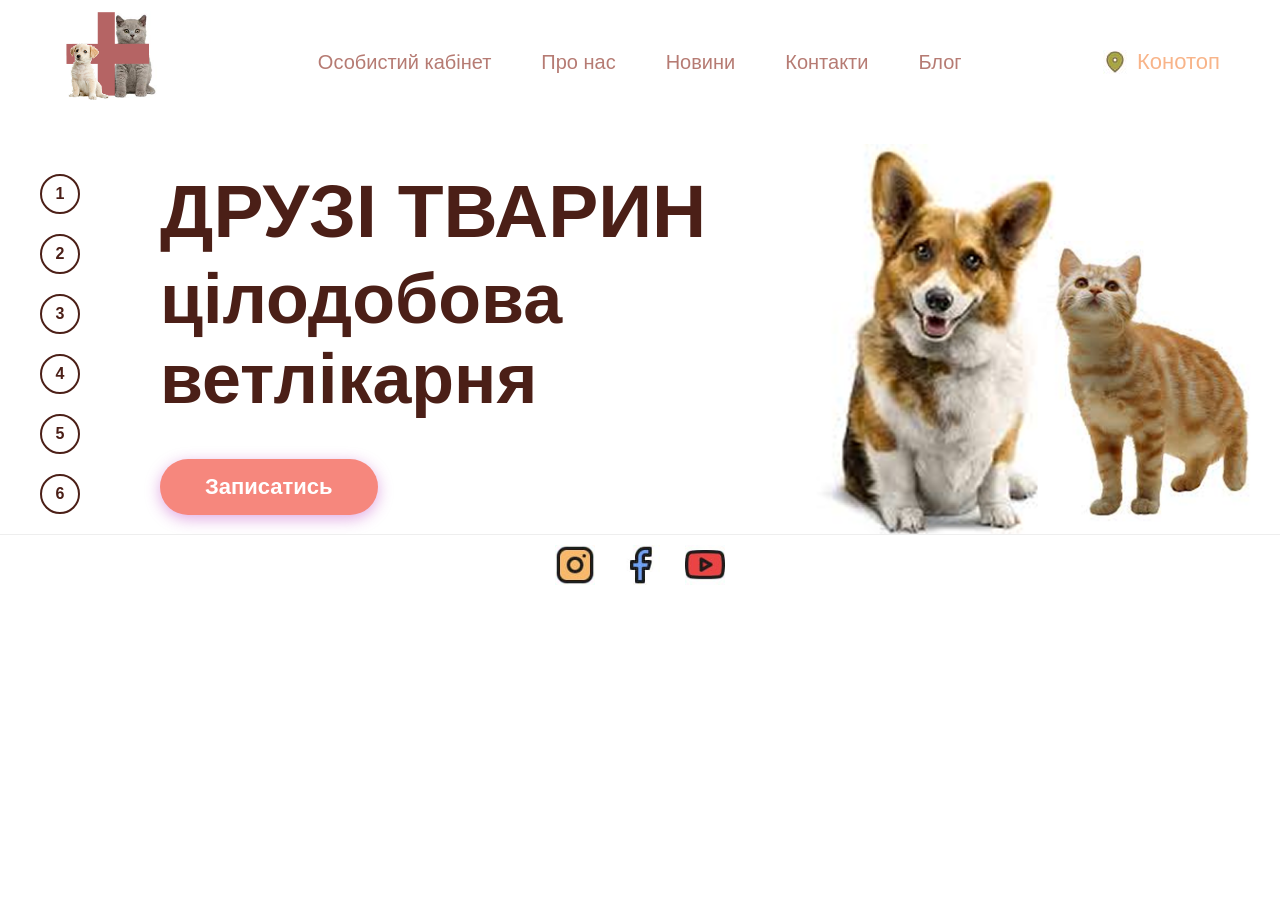
==== index.html @ 999e4d9e "перший запуск сайту ветеренарна клініка" ====
<!DOCTYPE html>
<html lang="en">
<head>
    <meta charset="UTF-8">
    <meta name="viewport" content="width=device-width, initial-scale=1.0">
    <title>Друзі Тварин. Цілодобова ветлікарня</title>

    <link rel="stylesheet" href="styles.css">

</head>
<body>
    
    <header class="header">
        <div class="logo">
            <img src="./логотип.png" alt="Логотип">
        </div>
        <nav class="navigation">
        <ul>
            <li><a href="#">Особистий кабінет</a></li>
            <li><a href="./about.html">Про нас</a></li>
            <li><a href="#">Новини</a></li>
            <li><a href="./Kontaktu.html">Контакти</a></li>
            <li><a href="#">Блог</a></li>
        </ul>
        </nav>

        <div class="konotop">
            <img src="./location_on.jpg" alt="Локація">
            <a href="#">Конотоп</a>
        </div>
    </header>

    <main class="container">
    <aside class="sidebar">
        <nav>
            <ul>
                <li><a href="./index.html">1</a></li>
                <li><a href="./Main_2.html">2</a></li>
                <li><a href="#3">3</a></li>
                <li><a href="#4">4</a></li>
                <li><a href="#5">5</a></li>
                <li><a href="#6">6</a></li>
            </ul>
        </nav>
    </aside>

    <div class="content">
        <div class="text-section">
            <h1>ДРУЗІ ТВАРИН</h1>
            <h2>цілодобова <br> ветлікарня</h2>
            <a href="recording.html" class="button">Записатись</a>
        </div>
    </div>

    <div class="image-section">
        <img src="./cat-dog-1.png" alt="Кіт і собака">
    </div>
</main>

<footer class="footer">
    <div class="footer-container">
        <ul class="social-links">  
            <li><a href="#"><img src="./Instagram.jpg" alt="Instagram"></a></li>                                                 
            <li><a href="#"><img src="./Facebook.jpg" alt="Facebook"></a></li>
           <li><a href="#"><img src="./Youtube.jpg" alt="Youtube"></a></li>
    </ul>
    </div>
</footer>

</body>
</html>
---- styles.css ----
/* 1. Загальні налаштування */
* {
    margin: 0;
    padding: 0;
    box-sizing: border-box; /* Основа ЛР №7: внутрішні відступи не розширюють блоки */
}

body {
    font-family: "Abel", sans-serif;
    background-color: #fff;
    overflow-x: hidden; /* Запобігає появі горизонтальної прокрутки на мобільних */
}

/* 2. Шапка (Header) */
.header {
    display: flex;
    justify-content: space-between;
    align-items: center;
    padding: 10px 60px;
    width: 100%;
    transition: box-shadow 0.4s ease, background-color 0.4s ease;
}

/* Підсвічування всієї шапки як у кнопки */
.header:hover {
    background-color: #fff;
    box-shadow: 0 0 20px rgba(181, 46, 185, 0.4);
}

.logo img {
    height: 100px;
    width: auto;
    transition: filter 0.3s ease, transform 0.3s ease;
}

.logo img:hover {
    transform: scale(1.05);
    filter: drop-shadow(0 0 8px rgba(181, 46, 185, 0.4));
}

.navigation ul {
    list-style-type: none;
    display: flex;
    gap: 50px;
}

.navigation a {
    text-decoration: none;
    color: #b67b73;
    font-size: 20px;
    line-height: 1.2;
    position: relative;
    transition: color 0.3s ease, text-shadow 0.3s ease;
}

/* Підсвічування посилань у меню */
.navigation a:hover {
    color: #f6877d;
    text-shadow: 0 0 10px rgba(181, 46, 185, 0.4);
}

.konotop {
    display: flex;
    align-items: center;
    gap: 10px;
    transition: text-shadow 0.3s ease;
}

.konotop a {
    color: #f8b489;
    text-decoration: none;
    font-size: 22px;
}

.konotop:hover a {
    text-shadow: 0 0 8px rgba(181, 46, 185, 0.4);
}

/* 3. Основний контейнер */
.container {
    display: flex;
    flex-direction: row;
    justify-content: space-between;
    min-height: auto;
    padding: 0 40px;
    margin-bottom: -40px;
}

/* 4. Бічна панель (Sidebar) */
.sidebar {
    width: 150px;
    display: flex;
    justify-content: center;
    padding-top: 50px;
    min-height: 450px;
}

.sidebar ul {
    list-style: none;
}

.sidebar li {
    margin-bottom: 20px;
}

.sidebar a {
    text-decoration: none;
    color: #4b1f17;
    width: 40px;
    height: 40px;
    border: 2px solid #4b1f17;
    border-radius: 50%;
    display: flex;
    align-items: center;
    justify-content: center;
    font-weight: bold;
    transition: 0.3s;
}

/* Підсвічування кнопок сайдбару в стилі основної кнопки */
.sidebar a:hover {
    background-color: #f6877d;
    border-color: #f6877d;
    color: #fff;
    box-shadow: 0 0 15px rgba(181, 46, 185, 0.4);
}

/* 5. Головний контент */
.content {
    display: flex;
    flex: 1;
    justify-content: space-around;
    align-items: flex-start;
    margin-top: -30px;
}

.text-section {
    display: flex;
    flex-direction: column;
    align-items: flex-start;
    padding-top: 80px;
    margin-left: 80px;
    z-index: 5;
}

.text-section h1 {
    color: #4b1f17;
    font-size: 75px;
    line-height: 1;
    margin-bottom: 10px;
    font-weight: bold;
    white-space: nowrap;
}

.text-section h2 {
    color: #4b1f17;
    font-size: 70px;
    margin-bottom: 40px;
    font-weight: bold;
    white-space: nowrap;
}

.button {
    display: inline-block;
    background-color: #f6877d;
    color: white;
    padding: 15px 45px;
    border-radius: 30px;
    text-decoration: none;
    font-size: 22px;
    font-weight: bold;
    box-shadow: 0 4px 15px rgba(181, 46, 185, 0.4);
    transition: 0.3s;
}

.button:hover {
    background-color: #e5766c;
    box-shadow: 0 0 20px rgba(181, 46, 185, 0.4);
    transform: translateY(-3px);
}

.image-section img {
    width: 550px;
    height: auto;
    display: block;
    margin-top: 20px;
}

/* 6. Футер */
.footer {
    padding: 10px 0;
    background-color: #fff;
    border-top: 1px solid #eee;
    position: relative;
    z-index: 10;
}

.footer-container {
    display: flex;
    flex-direction: column;
    align-items: center;
    gap: 15px;
}

.social-links {
    list-style: none;
    display: flex;
    gap: 25px;
}

.social-links img {
    width: 40px;
    height: auto;
    transition: 0.3s;
}

.social-links img:hover {
    transform: scale(1.1);
    filter: drop-shadow(0 0 10px rgba(181, 46, 185, 0.4));
}

/* 7. Адаптація для мобільних пристроїв (Media Queries) */
@media screen and (max-width: 768px) {
    .header {
        flex-direction: column;
        padding: 20px;
        gap: 15px;
    }

    .navigation ul {
        gap: 15px;
        flex-wrap: wrap;
        justify-content: center;
    }

    .container {
        flex-direction: column;
        padding: 0 15px;
        margin-bottom: 0;
    }

    .sidebar {
        width: 100%;
        min-height: auto;
        padding-top: 20px;
        order: 2; /* Цифри переміщуються під текст */
    }

    .sidebar ul {
        display: flex;
        gap: 10px;
        justify-content: center;
    }

    .content {
        flex-direction: column;
        align-items: center;
        text-align: center;
    }

    .text-section {
        margin-left: 0;
        padding-top: 20px;
        align-items: center;
    }

    .text-section h1 {
        font-size: 40px;
        white-space: normal;
    }

    .text-section h2 {
        font-size: 35px;
        white-space: normal;
    }

    .button {
        width: 100%;
        max-width: 280px;
    }

    .image-section img {
        width: 100%;
        max-width: 350px;
        margin-top: 30px;
    }
}
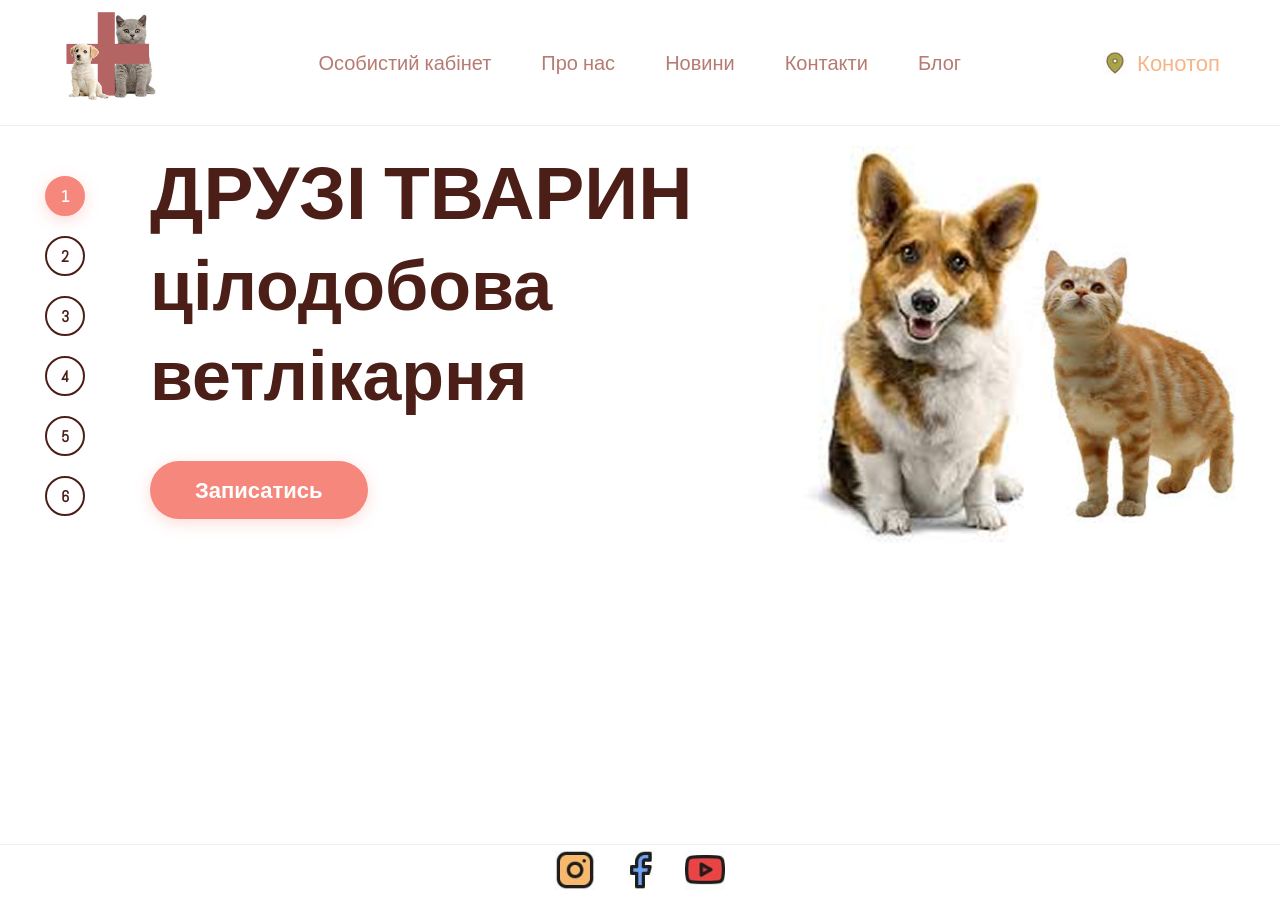
==== commit 19072955: "Оновлення інформації на сторінці Про нас" ====
--- a/index.html
+++ b/index.html
@@ -1,12 +1,11 @@
 <!DOCTYPE html>
-<html lang="en">
+<html lang="uk">
 <head>
     <meta charset="UTF-8">
     <meta name="viewport" content="width=device-width, initial-scale=1.0">
-    <title>Друзі Тварин. Цілодобова ветлікарня</title>
-
+    <title>Друзі Тварин — Цілодобова ветлікарня</title>
+    <link href="https://fonts.googleapis.com/css2?family=Abel&display=swap" rel="stylesheet">
     <link rel="stylesheet" href="styles.css">
-
 </head>
 <body>
     
@@ -15,13 +14,13 @@
             <img src="./логотип.png" alt="Логотип">
         </div>
         <nav class="navigation">
-        <ul>
-            <li><a href="#">Особистий кабінет</a></li>
-            <li><a href="./about.html">Про нас</a></li>
-            <li><a href="#">Новини</a></li>
-            <li><a href="./Kontaktu.html">Контакти</a></li>
-            <li><a href="#">Блог</a></li>
-        </ul>
+            <ul>
+                <li><a href="#">Особистий кабінет</a></li>
+                <li><a href="./about.html">Про нас</a></li>
+                <li><a href="#">Новини</a></li>
+                <li><a href="./Kontaktu.html">Контакти</a></li>
+                <li><a href="#">Блог</a></li>
+            </ul>
         </nav>
 
         <div class="konotop">
@@ -31,41 +30,42 @@
     </header>
 
     <main class="container">
-    <aside class="sidebar">
-        <nav>
-            <ul>
-                <li><a href="./index.html">1</a></li>
-                <li><a href="./Main_2.html">2</a></li>
-                <li><a href="#3">3</a></li>
-                <li><a href="#4">4</a></li>
-                <li><a href="#5">5</a></li>
-                <li><a href="#6">6</a></li>
+        <aside class="sidebar">
+            <nav>
+                <ul>
+                    <li><a href="./index.html" class="active">1</a></li>
+                    <li><a href="./Main_2.html">2</a></li>
+                    <li><a href="#3">3</a></li>
+                    <li><a href="#4">4</a></li>
+                    <li><a href="#5">5</a></li>
+                    <li><a href="#6">6</a></li>
+                </ul>
+            </nav>
+        </aside>
+
+        <div class="content">
+            <div class="text-section">
+                <h1>ДРУЗІ ТВАРИН</h1>
+                <h2>цілодобова <br> ветлікарня</h2>
+                <a href="./Recording.html" class="button">Записатись</a>
+            </div>
+        </div>
+
+        <div class="image-section">
+            <img src="./cat-dog-1.png" alt="Кіт і собака">
+        </div>
+    </main>
+
+    <footer class="footer">
+        <div class="footer-container">
+            <ul class="social-links">  
+                <li><a href="#"><img src="./Instagram.jpg" alt="Instagram"></a></li>                                            
+                <li><a href="#"><img src="./Facebook.jpg" alt="Facebook"></a></li>
+                <li><a href="#"><img src="./Youtube.jpg" alt="Youtube"></a></li>
             </ul>
-        </nav>
-    </aside>
-
-    <div class="content">
-        <div class="text-section">
-            <h1>ДРУЗІ ТВАРИН</h1>
-            <h2>цілодобова <br> ветлікарня</h2>
-            <a href="recording.html" class="button">Записатись</a>
         </div>
-    </div>
-
-    <div class="image-section">
-        <img src="./cat-dog-1.png" alt="Кіт і собака">
-    </div>
-</main>
-
-<footer class="footer">
-    <div class="footer-container">
-        <ul class="social-links">  
-            <li><a href="#"><img src="./Instagram.jpg" alt="Instagram"></a></li>                                                 
-            <li><a href="#"><img src="./Facebook.jpg" alt="Facebook"></a></li>
-           <li><a href="#"><img src="./Youtube.jpg" alt="Youtube"></a></li>
-    </ul>
-    </div>
-</footer>
-
+    </footer>
+    
+    <script src="script/script.js"></script>
 </body>
-</html>
+</html>
--- a/styles.css
+++ b/styles.css
@@ -2,13 +2,16 @@
 * {
     margin: 0;
     padding: 0;
-    box-sizing: border-box; /* Основа ЛР №7: внутрішні відступи не розширюють блоки */
+    box-sizing: border-box;
 }
 
 body {
     font-family: "Abel", sans-serif;
     background-color: #fff;
-    overflow-x: hidden; /* Запобігає появі горизонтальної прокрутки на мобільних */
+    overflow-x: hidden;
+    display: flex;
+    flex-direction: column;
+    min-height: 100vh; /* Щоб футер завжди був притиснутий до низу */
 }
 
 /* 2. Шапка (Header) */
@@ -18,24 +21,12 @@
     align-items: center;
     padding: 10px 60px;
     width: 100%;
-    transition: box-shadow 0.4s ease, background-color 0.4s ease;
-}
-
-/* Підсвічування всієї шапки як у кнопки */
-.header:hover {
-    background-color: #fff;
-    box-shadow: 0 0 20px rgba(181, 46, 185, 0.4);
+    border-bottom: 1px solid #eee;
 }
 
 .logo img {
     height: 100px;
     width: auto;
-    transition: filter 0.3s ease, transform 0.3s ease;
-}
-
-.logo img:hover {
-    transform: scale(1.05);
-    filter: drop-shadow(0 0 8px rgba(181, 46, 185, 0.4));
 }
 
 .navigation ul {
@@ -49,21 +40,12 @@
     color: #b67b73;
     font-size: 20px;
     line-height: 1.2;
-    position: relative;
-    transition: color 0.3s ease, text-shadow 0.3s ease;
-}
-
-/* Підсвічування посилань у меню */
-.navigation a:hover {
-    color: #f6877d;
-    text-shadow: 0 0 10px rgba(181, 46, 185, 0.4);
 }
 
 .konotop {
     display: flex;
     align-items: center;
     gap: 10px;
-    transition: text-shadow 0.3s ease;
 }
 
 .konotop a {
@@ -72,27 +54,22 @@
     font-size: 22px;
 }
 
-.konotop:hover a {
-    text-shadow: 0 0 8px rgba(181, 46, 185, 0.4);
-}
-
 /* 3. Основний контейнер */
 .container {
     display: flex;
     flex-direction: row;
-    justify-content: space-between;
-    min-height: auto;
-    padding: 0 40px;
-    margin-bottom: -40px;
+    justify-content: flex-start; /* Строге вирівнювання зліва */
+    padding: 0 60px;
+    flex: 1; /* Займає весь простір між хедером і футером */
 }
 
 /* 4. Бічна панель (Sidebar) */
 .sidebar {
-    width: 150px;
+    width: 10px; /* Ваша фіксована ширина */
+    flex-shrink: 0; 
     display: flex;
     justify-content: center;
     padding-top: 50px;
-    min-height: 450px;
 }
 
 .sidebar ul {
@@ -117,29 +94,27 @@
     transition: 0.3s;
 }
 
-/* Підсвічування кнопок сайдбару в стилі основної кнопки */
-.sidebar a:hover {
+/* Активна кнопка та ефект наведення (уніфіковані тіні) */
+.sidebar a:hover, .sidebar a.active {
     background-color: #f6877d;
     border-color: #f6877d;
     color: #fff;
-    box-shadow: 0 0 15px rgba(181, 46, 185, 0.4);
+    box-shadow: 0 4px 15px rgba(246, 135, 125, 0.3);
 }
 
 /* 5. Головний контент */
 .content {
     display: flex;
     flex: 1;
-    justify-content: space-around;
-    align-items: flex-start;
-    margin-top: -30px;
+    justify-content: flex-start;
 }
 
 .text-section {
     display: flex;
     flex-direction: column;
     align-items: flex-start;
-    padding-top: 80px;
-    margin-left: 80px;
+    padding-top: 30px;
+    margin-left: 80px; /* Відступ тексту від 10-піксельного сайдбару */
     z-index: 5;
 }
 
@@ -169,13 +144,12 @@
     text-decoration: none;
     font-size: 22px;
     font-weight: bold;
-    box-shadow: 0 4px 15px rgba(181, 46, 185, 0.4);
+    box-shadow: 0 4px 15px rgba(246, 135, 125, 0.3);
     transition: 0.3s;
 }
 
 .button:hover {
     background-color: #e5766c;
-    box-shadow: 0 0 20px rgba(181, 46, 185, 0.4);
     transform: translateY(-3px);
 }
 
@@ -188,11 +162,9 @@
 
 /* 6. Футер */
 .footer {
-    padding: 10px 0;
+    padding: 5px 0;
     background-color: #fff;
     border-top: 1px solid #eee;
-    position: relative;
-    z-index: 10;
 }
 
 .footer-container {
@@ -211,15 +183,9 @@
 .social-links img {
     width: 40px;
     height: auto;
-    transition: 0.3s;
-}
-
-.social-links img:hover {
-    transform: scale(1.1);
-    filter: drop-shadow(0 0 10px rgba(181, 46, 185, 0.4));
-}
-
-/* 7. Адаптація для мобільних пристроїв (Media Queries) */
+}
+
+/* 7. Адаптація */
 @media screen and (max-width: 768px) {
     .header {
         flex-direction: column;
@@ -227,23 +193,16 @@
         gap: 15px;
     }
 
-    .navigation ul {
-        gap: 15px;
-        flex-wrap: wrap;
-        justify-content: center;
-    }
-
     .container {
         flex-direction: column;
-        padding: 0 15px;
-        margin-bottom: 0;
+        padding: 0 20px;
     }
 
     .sidebar {
         width: 100%;
         min-height: auto;
+        order: 2; /* Панель під текст */
         padding-top: 20px;
-        order: 2; /* Цифри переміщуються під текст */
     }
 
     .sidebar ul {
@@ -264,19 +223,9 @@
         align-items: center;
     }
 
-    .text-section h1 {
-        font-size: 40px;
+    .text-section h1, .text-section h2 {
+        font-size: 36px;
         white-space: normal;
-    }
-
-    .text-section h2 {
-        font-size: 35px;
-        white-space: normal;
-    }
-
-    .button {
-        width: 100%;
-        max-width: 280px;
     }
 
     .image-section img {
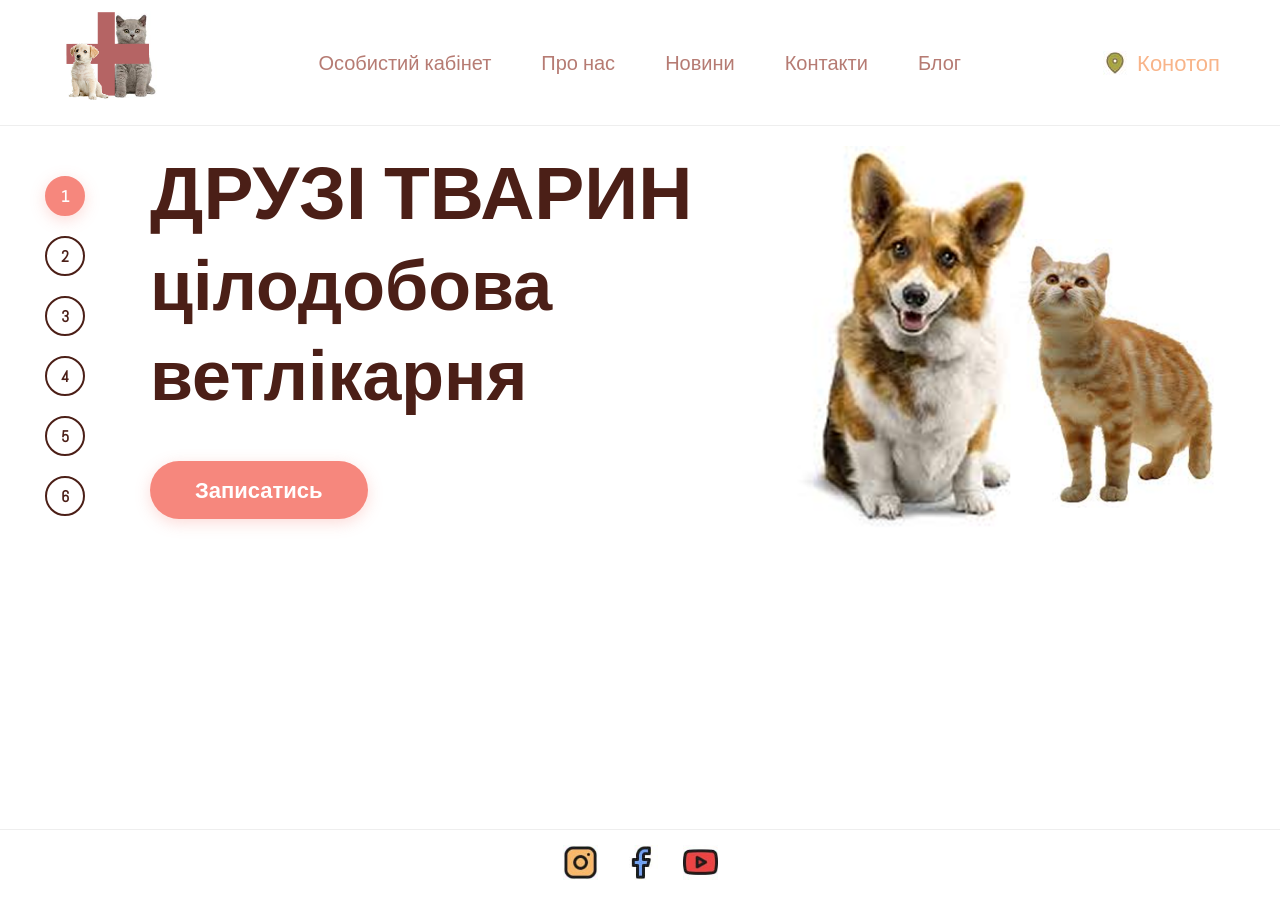
==== commit 21b6334c: "Оновлення інформації на сторінці Про нас" ====
--- a/index.html
+++ b/index.html
@@ -3,6 +3,11 @@
 <head>
     <meta charset="UTF-8">
     <meta name="viewport" content="width=device-width, initial-scale=1.0">
+
+    <meta name="description" content="Друзі Тварин — цілодобова ветеринарна клініка в Конотопі. Професійна допомога, вакцинація та хірургія для ваших улюбленців.">
+    <meta name="keywords" content="ветеринарна клініка, Конотоп, ветлікарня цілодобово, лікування тварин, Друзі Тварин">
+    <link rel="canonical" href="https://твій-сайт.pages.dev/">
+
     <title>Друзі Тварин — Цілодобова ветлікарня</title>
     <link href="https://fonts.googleapis.com/css2?family=Abel&display=swap" rel="stylesheet">
     <link rel="stylesheet" href="styles.css">
--- a/styles.css
+++ b/styles.css
@@ -5,13 +5,22 @@
     box-sizing: border-box;
 }
 
+html {
+    scroll-behavior: smooth; /* Плавна прокрутка між розділами */
+}
+
 body {
     font-family: "Abel", sans-serif;
     background-color: #fff;
     overflow-x: hidden;
     display: flex;
     flex-direction: column;
-    min-height: 100vh; /* Щоб футер завжди був притиснутий до низу */
+    min-height: 100vh;
+}
+
+img {
+    max-width: 100%; /* Щоб картинки не вилазили за межі екрана */
+    height: auto;
 }
 
 /* 2. Шапка (Header) */
@@ -40,6 +49,11 @@
     color: #b67b73;
     font-size: 20px;
     line-height: 1.2;
+    transition: 0.3s;
+}
+
+.navigation a:hover {
+    color: #f8b489;
 }
 
 .konotop {
@@ -58,14 +72,14 @@
 .container {
     display: flex;
     flex-direction: row;
-    justify-content: flex-start; /* Строге вирівнювання зліва */
+    justify-content: flex-start; 
     padding: 0 60px;
-    flex: 1; /* Займає весь простір між хедером і футером */
+    flex: 1; 
 }
 
 /* 4. Бічна панель (Sidebar) */
 .sidebar {
-    width: 10px; /* Ваша фіксована ширина */
+    width: 10px; 
     flex-shrink: 0; 
     display: flex;
     justify-content: center;
@@ -94,7 +108,6 @@
     transition: 0.3s;
 }
 
-/* Активна кнопка та ефект наведення (уніфіковані тіні) */
 .sidebar a:hover, .sidebar a.active {
     background-color: #f6877d;
     border-color: #f6877d;
@@ -114,7 +127,7 @@
     flex-direction: column;
     align-items: flex-start;
     padding-top: 30px;
-    margin-left: 80px; /* Відступ тексту від 10-піксельного сайдбару */
+    margin-left: 80px; 
     z-index: 5;
 }
 
@@ -162,7 +175,7 @@
 
 /* 6. Футер */
 .footer {
-    padding: 5px 0;
+    padding: 15px 0;
     background-color: #fff;
     border-top: 1px solid #eee;
 }
@@ -181,16 +194,31 @@
 }
 
 .social-links img {
-    width: 40px;
-    height: auto;
-}
-
-/* 7. Адаптація */
+    width: 35px;
+    transition: 0.3s;
+}
+
+.social-links img:hover {
+    opacity: 0.7;
+}
+
+/* 7. Адаптація для мобільних (Мобільна оптимізація) */
 @media screen and (max-width: 768px) {
     .header {
         flex-direction: column;
         padding: 20px;
         gap: 15px;
+        text-align: center;
+    }
+
+    .navigation ul {
+        flex-wrap: wrap; /* Посилання не вилазять за екран */
+        justify-content: center;
+        gap: 15px;
+    }
+
+    .navigation a {
+        font-size: 16px;
     }
 
     .container {
@@ -200,9 +228,9 @@
 
     .sidebar {
         width: 100%;
-        min-height: auto;
-        order: 2; /* Панель під текст */
-        padding-top: 20px;
+        order: 3; /* Сайдбар йде в самий низ на мобілках */
+        padding-top: 30px;
+        padding-bottom: 20px;
     }
 
     .sidebar ul {
@@ -221,16 +249,27 @@
         margin-left: 0;
         padding-top: 20px;
         align-items: center;
+        order: 1;
     }
 
     .text-section h1, .text-section h2 {
-        font-size: 36px;
-        white-space: normal;
+        font-size: 34px; /* Коректний розмір для телефону */
+        white-space: normal; /* Текст переноситься на нові рядки */
+    }
+
+    .image-section {
+        order: 2;
+        display: flex;
+        justify-content: center;
     }
 
     .image-section img {
         width: 100%;
-        max-width: 350px;
-        margin-top: 30px;
+        max-width: 300px;
+        margin-top: 20px;
+    }
+
+    .konotop {
+        order: -1; /* Місто відображається найпершим у списку */
     }
 }
